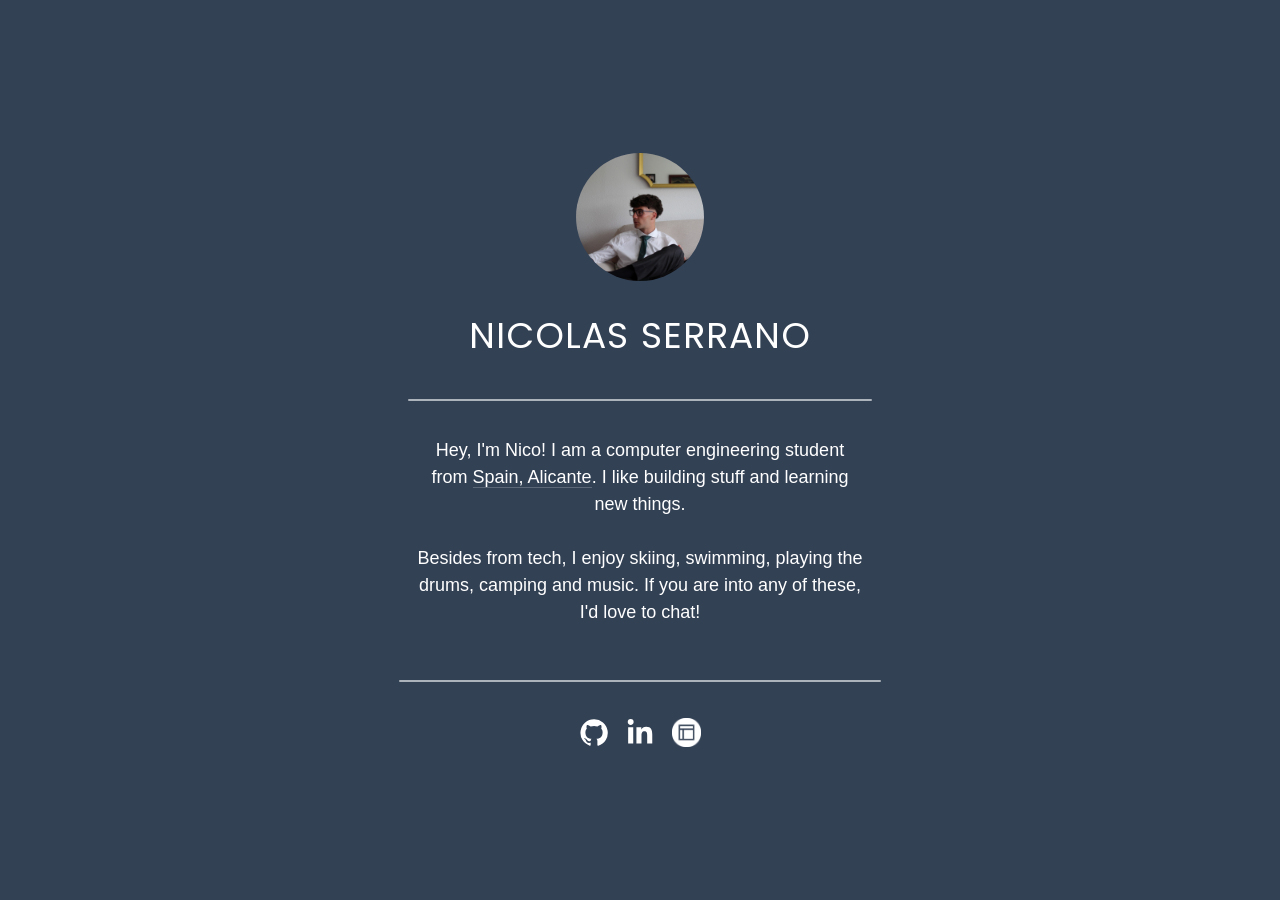
==== index.html @ 8ee0e2e5 "fixed icons" ====
<!DOCTYPE html>
<html lang="en">
    <head>
        <meta charset="UTF-8" />
        <meta name="viewport" content="width=device-width, initial-scale=1.0" />
        <meta name="description" content="Nicolas Serrano Portfolio Page" />
        <link rel="preconnect" href="https://fonts.googleapis.com">
        <link rel="preconnect" href="https://fonts.gstatic.com" crossorigin>
        <link href="https://fonts.googleapis.com/css2?family=Poppins:ital,wght@0,100;0,200;0,300;0,400;0,500;0,600;0,700;0,800;0,900;1,100;1,200;1,300;1,400;1,500;1,600;1,700;1,800;1,900&display=swap" rel="stylesheet">
        <link rel="stylesheet" href="styles.css" />
        <title>Nicolás Serrano García</title>
    </head>
    <body>
        <div id = "wrapper-base">
            <div id = "wrapper-main-body">
                <div id = "wrapper-photo">
                    <img class = "rounded" src="./Nicolas.png" alt = "Nicolas"/>
                </div>
                <div id = "wrapper-name">
                    <h1>NICOLAS SERRANO</h1>
                </div>
                <hr>
                <div id = "wrapper-about-me">
                    <div id = "about-me-1" class = "paragraph">
                        Hey, I'm Nico! I am a computer engineering student from <a class="location-link" target="_blank" href = "https://en.wikipedia.org/wiki/Alicante"> Spain, Alicante</a>. 
                        I like building stuff and learning new things.
                    </div>
                    <div id = "about-me-2" class = "paragraph">
                        Besides from tech, I enjoy skiing, swimming, playing the drums, camping and music. 
                        If you are into any of these, I'd love to chat!
                    </div>
                </div>
            </div>
            <hr>
            <div id="wrapper-socials">

                <!-- Github -->
                 <a href="https://github.com/NicolasSerranoGarcia" target="_blank" aria-label="GitHub" class = "icon">
                    <svg xmlns="http://www.w3.org/2000/svg" viewBox="0 0 24 24" width="28" height="27" fill="currentColor">
                    <path d="M12 .297a12 12 0 0 0-3.79 23.4c.6.11.82-.26.82-.58v-2.02c-3.34.73-4.04-1.61-4.04-1.61a3.18 3.18 0 0 0-1.33-1.74c-1.09-.75.08-.73.08-.73a2.52 2.52 0 0 1 1.84 1.24 2.55 2.55 0 0 0 3.48 1 2.55 2.55 0 0 1 .76-1.6c-2.67-.3-5.47-1.34-5.47-5.93a4.63 4.63 0 0 1 1.24-3.21 4.3 4.3 0 0 1 .12-3.17s1.01-.32 3.3 1.23a11.4 11.4 0 0 1 6 0c2.3-1.55 3.3-1.23 3.3-1.23a4.3 4.3 0 0 1 .12 3.17 4.63 4.63 0 0 1 1.24 3.21c0 4.6-2.81 5.63-5.48 5.93a2.86 2.86 0 0 1 .82 2.22v3.29c0 .32.21.7.82.58A12 12 0 0 0 12 .297Z"/>
                    </svg>
                </a>

                <!-- LinkedIn -->
                <a href="https://www.linkedin.com/in/nicol%C3%A1s-serrano-garc%C3%ADa-1a6a09276/" target="_blank" aria-label="LinkedIn" class = "icon">
                    <svg xmlns="http://www.w3.org/2000/svg" viewBox="0 0 448 512" width="28" height="28" fill="currentColor">
                    <path d="M100.28 448H7.4V148.9h92.88ZM53.79 108.1C24.09 108.1 0 83.5 0 53.8A53.79 53.79 0 0 1 107.58 53.8c0 29.7-24.09 54.3-53.79 54.3ZM447.9 448h-92.7V302.4c0-34.7-.7-79.2-48.2-79.2-48.3 0-55.7 37.7-55.7 76.7V448H158.5V148.9h89V191h1.3c12.4-23.5 42.7-48.2 87.9-48.2 94 0 111.3 61.9 111.3 142.3V448Z"/>
                    </svg>
                </a>

                <!-- DeskUp -->
                <a href="https://github.com/NicolasSerranoGarcia/DeskUp" target="_blank" aria-label="DeskUp" class = "icon">
                    <img id = "img-desk-up" src = "DeskUp-icon.png" viewBox="0 0 448 512" width="29" height="29" fill="currentColor"/>
                </a>
                </div>
            </div>
        </div>
    </body>
</html>
---- styles.css ----
/* Global */

*, ::before, ::after{
  box-sizing:border-box;
  margin:0;
  padding:0;
}

html {
  hanging-punctuation: first last;
  background-color: #334155;
  color: white;
  font-family: -apple-system, BlinkMacSystemFont, "Segoe UI", Roboto, sans-serif;
  font-size: clamp(15px, 1.2vw + 12px, 18px);
}

h1{
  font-family: "Poppins";
  font-weight: 400;
  font-style: normal;
  letter-spacing: 0.03em;
  font-size: clamp(1.25rem, 4.5vw + 0.45rem, 2rem);
  text-align: center;
}

body {
  min-height: 100svh;
  line-height: 1.5;
  -webkit-font-smoothing: antialiased;
  text-rendering: optimizeLegibility;

  display: flex;
  flex-direction: column;
  justify-content: center;
  align-items: center;

  padding: 1rem;
}

img, picture, svg, video, canvas {
  display: block;
  max-width: 100%;
  height: auto;
}

input, button, textarea, select { font: inherit; }
a, button { touch-action: manipulation; }

a:hover { color:l }

@media (prefers-reduced-motion: no-preference) {
  *{ scroll-behavior:smooth; }
}

/* Modifiers */

.rounded{ border-radius: 9999px; }

.paragraph{
  text-align: center;
  margin-bottom: 0.75rem;
  overflow-wrap: anywhere;
  word-break: break-word;
  text-wrap: pretty;
}

.orange{
    color: rgb(230, 128, 3);
}

.icon{ color: white; }

.icon:hover{
   filter: brightness(0) saturate(100%) invert(56%) sepia(88%) saturate(2882%) hue-rotate(11deg) brightness(97%) contrast(98%);
}

.location-link:hover{
  color: #939393;
  border-bottom-color: rgba(255,255,255,0.6);
}

.location-link{
    color: white;
    text-decoration: none; 
    border-bottom: 1px solid rgba(255,255,255,0.2);
    transition: border-color 0.3s ease, color 0.3s ease;

}

/* Main */

#wrapper-base,
#wrapper-main-body{
  width: min(100%, 500px);
  padding-inline: 0.5rem;
  height: auto;
  display: flex;
  flex-direction: column;
  align-items:center;
  justify-content: space-around;
  gap: 0.75rem;
  max-width: 500px;
}

#wrapper-photo{
  width: 128px;
  margin-bottom: 10px;
}

#wrapper-about-me{
  width: 100%;
  min-width: 0;
  height: auto;
  display:flex;
  flex-direction: column;
  align-items: center;
  justify-content: center;
  gap: 0.5rem;
  padding-inline: 0.25rem;
}

#wrapper-socials{
  margin-top: 0;
  width: auto;
  min-width: 0;
  height: auto;
  display:flex;
  flex-direction: row;
  justify-content: center;
  align-items: center;
  gap: 1rem;
}

#img-desk-up {
    transition: filter 0.3s ease;
    filter: brightness(0) invert(1);
}

hr {
  border: none;
  border-top: 2px solid #ffffff;
  border-radius: 999999px;
  margin: 1rem 0;
  width: 100%;
  max-width: 600px;
  opacity: 0.6;
}

@media (max-width: 420px) {
  h1{
    letter-spacing: 0.08em;
  }
  #wrapper-photo{ width: 112px; }
}

@media (min-width: 920px) {
  #wrapper-base,
  #wrapper-main-body{
    gap: 1rem;
  }
  .paragraph { margin-bottom: 1rem; }
}
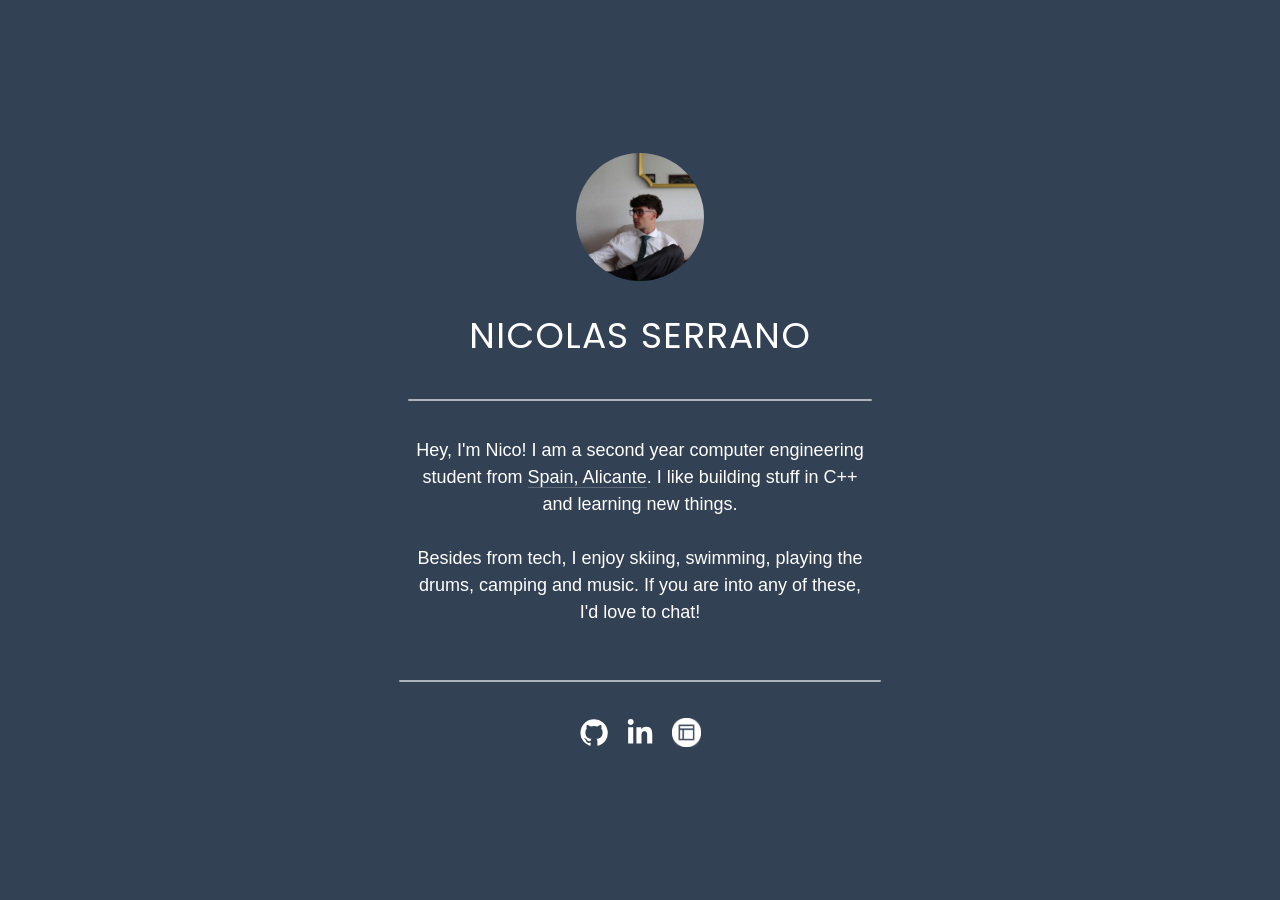
==== commit 73540be7: "Change about me" ====
--- a/index.html
+++ b/index.html
@@ -22,14 +22,17 @@
                 <hr>
                 <div id = "wrapper-about-me">
                     <div id = "about-me-1" class = "paragraph">
-                        Hey, I'm Nico! I am a computer engineering student from <a class="location-link" target="_blank" href = "https://en.wikipedia.org/wiki/Alicante"> Spain, Alicante</a>. 
-                        I like building stuff and learning new things.
+                        Hey, I'm Nico! I am a second year computer engineering student from <a class="location-link" target="_blank" href = "https://en.wikipedia.org/wiki/Alicante"> Spain, Alicante</a>. 
+                        I like building stuff in C++ and learning new things.
                     </div>
                     <div id = "about-me-2" class = "paragraph">
                         Besides from tech, I enjoy skiing, swimming, playing the drums, camping and music. 
                         If you are into any of these, I'd love to chat!
                     </div>
                 </div>
+                <!-- <div id = "wrapper-current-project">
+                    Currently building: <i id = "deskup" class="orange underline"><a class = "no-decoration" href = "https://github.com/NicolasSerranoGarcia/DeskUp">DeskUp</a></i>
+                </div> -->
             </div>
             <hr>
             <div id="wrapper-socials">
@@ -56,4 +59,5 @@
             </div>
         </div>
     </body>
-</html>+
+</html>
--- a/styles.css
+++ b/styles.css
@@ -54,7 +54,9 @@
 
 /* Modifiers */
 
-.rounded{ border-radius: 9999px; }
+.rounded{ 
+  border-radius: 9999px; 
+}
 
 .paragraph{
   text-align: center;
@@ -68,10 +70,21 @@
     color: rgb(230, 128, 3);
 }
 
-.icon{ color: white; }
+.no-decoration{
+  text-decoration: none;
+}
+
+.underline{
+  border-bottom: 1px solid grey;
+}
+
+.icon{ 
+  color: white; 
+}
 
 .icon:hover{
-   filter: brightness(0) saturate(100%) invert(56%) sepia(88%) saturate(2882%) hue-rotate(11deg) brightness(97%) contrast(98%);
+  transition: filter 0.4s ease;
+  filter: brightness(0) saturate(100%) invert(56%) sepia(88%) saturate(2882%) hue-rotate(11deg) brightness(97%) contrast(98%);
 }
 
 .location-link:hover{
@@ -136,6 +149,10 @@
     filter: brightness(0) invert(1);
 }
 
+/* #deskup > a{
+  color:inherit;
+} */
+
 hr {
   border: none;
   border-top: 2px solid #ffffff;
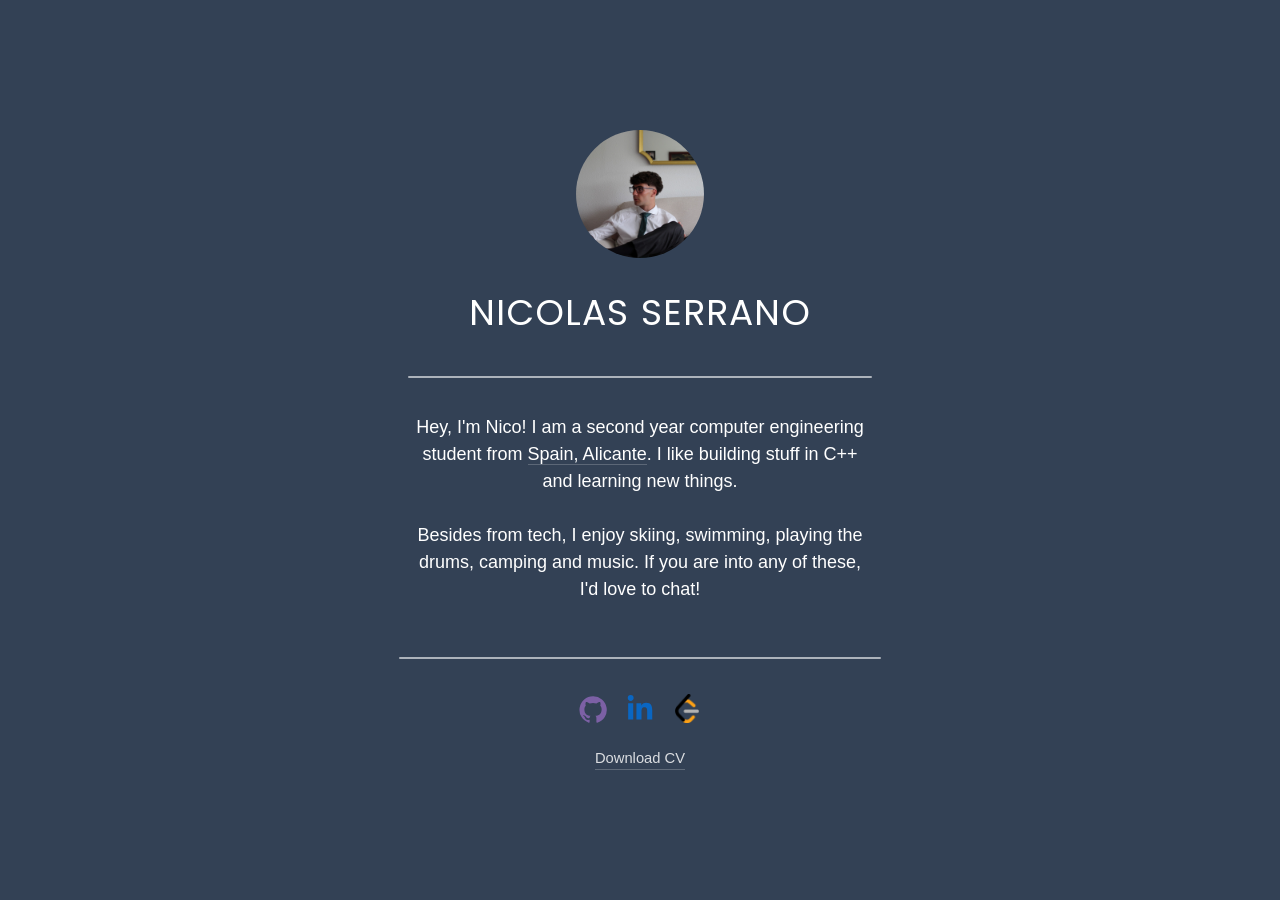
==== commit bbd27d63: "Add tech CV and include a download link. Also change leetcode for deskup" ====
--- a/index.html
+++ b/index.html
@@ -22,11 +22,11 @@
                 <hr>
                 <div id = "wrapper-about-me">
                     <div id = "about-me-1" class = "paragraph">
-                        Hey, I'm Nico! I am a second year computer engineering student from <a class="location-link" target="_blank" href = "https://en.wikipedia.org/wiki/Alicante"> Spain, Alicante</a>. 
+                        Hey, I'm Nico! I am a second year computer engineering student from <a class="location-link" target="_blank" href = "https://en.wikipedia.org/wiki/Alicante"> Spain, Alicante</a>.
                         I like building stuff in C++ and learning new things.
                     </div>
                     <div id = "about-me-2" class = "paragraph">
-                        Besides from tech, I enjoy skiing, swimming, playing the drums, camping and music. 
+                        Besides from tech, I enjoy skiing, swimming, playing the drums, camping and music.
                         If you are into any of these, I'd love to chat!
                     </div>
                 </div>
@@ -36,26 +36,31 @@
             </div>
             <hr>
             <div id="wrapper-socials">
+                <div id="wrapper-social-icons">
 
                 <!-- Github -->
-                 <a href="https://github.com/NicolasSerranoGarcia" target="_blank" aria-label="GitHub" class = "icon">
+                 <a href="https://github.com/NicolasSerranoGarcia" target="_blank" aria-label="GitHub" class = "icon github-icon">
                     <svg xmlns="http://www.w3.org/2000/svg" viewBox="0 0 24 24" width="28" height="27" fill="currentColor">
                     <path d="M12 .297a12 12 0 0 0-3.79 23.4c.6.11.82-.26.82-.58v-2.02c-3.34.73-4.04-1.61-4.04-1.61a3.18 3.18 0 0 0-1.33-1.74c-1.09-.75.08-.73.08-.73a2.52 2.52 0 0 1 1.84 1.24 2.55 2.55 0 0 0 3.48 1 2.55 2.55 0 0 1 .76-1.6c-2.67-.3-5.47-1.34-5.47-5.93a4.63 4.63 0 0 1 1.24-3.21 4.3 4.3 0 0 1 .12-3.17s1.01-.32 3.3 1.23a11.4 11.4 0 0 1 6 0c2.3-1.55 3.3-1.23 3.3-1.23a4.3 4.3 0 0 1 .12 3.17 4.63 4.63 0 0 1 1.24 3.21c0 4.6-2.81 5.63-5.48 5.93a2.86 2.86 0 0 1 .82 2.22v3.29c0 .32.21.7.82.58A12 12 0 0 0 12 .297Z"/>
                     </svg>
                 </a>
 
                 <!-- LinkedIn -->
-                <a href="https://www.linkedin.com/in/nicol%C3%A1s-serrano-garc%C3%ADa-1a6a09276/" target="_blank" aria-label="LinkedIn" class = "icon">
+                <a href="https://www.linkedin.com/in/nicol%C3%A1s-serrano-garc%C3%ADa-1a6a09276/" target="_blank" aria-label="LinkedIn" class = "icon linkedin-icon">
                     <svg xmlns="http://www.w3.org/2000/svg" viewBox="0 0 448 512" width="28" height="28" fill="currentColor">
                     <path d="M100.28 448H7.4V148.9h92.88ZM53.79 108.1C24.09 108.1 0 83.5 0 53.8A53.79 53.79 0 0 1 107.58 53.8c0 29.7-24.09 54.3-53.79 54.3ZM447.9 448h-92.7V302.4c0-34.7-.7-79.2-48.2-79.2-48.3 0-55.7 37.7-55.7 76.7V448H158.5V148.9h89V191h1.3c12.4-23.5 42.7-48.2 87.9-48.2 94 0 111.3 61.9 111.3 142.3V448Z"/>
                     </svg>
                 </a>
 
-                <!-- DeskUp -->
-                <a href="https://github.com/NicolasSerranoGarcia/DeskUp" target="_blank" aria-label="DeskUp" class = "icon">
-                    <img id = "img-desk-up" src = "DeskUp-icon.png" viewBox="0 0 448 512" width="29" height="29" fill="currentColor"/>
+                <!-- LeetCode -->
+                <a href="https://leetcode.com/u/NicolasSerrano/" target="_blank" rel="noopener" aria-label="LeetCode" class = "icon leetcode-icon">
+                    <img src="leetcode-icon.png" alt="" width="27" height="31"/>
                 </a>
                 </div>
+
+                <a href="NicolasSerrano_CV.pdf" download class="cv-download">
+                    Download CV
+                </a>
             </div>
         </div>
     </body>
--- a/styles.css
+++ b/styles.css
@@ -54,8 +54,8 @@
 
 /* Modifiers */
 
-.rounded{ 
-  border-radius: 9999px; 
+.rounded{
+  border-radius: 9999px;
 }
 
 .paragraph{
@@ -78,13 +78,49 @@
   border-bottom: 1px solid grey;
 }
 
-.icon{ 
-  color: white; 
+.icon{
+  width: 29px;
+  height: 29px;
+  color: white;
+  display: inline-flex;
+  align-items: center;
+  justify-content: center;
+  transition: transform 0.2s ease, opacity 0.2s ease;
 }
 
 .icon:hover{
-  transition: filter 0.4s ease;
-  filter: brightness(0) saturate(100%) invert(56%) sepia(88%) saturate(2882%) hue-rotate(11deg) brightness(97%) contrast(98%);
+  opacity: 0.72;
+  transform: translateY(-2px);
+}
+
+.github-icon{
+  color: #7c60a5;
+}
+
+.linkedin-icon{
+  color: #0a66c2;
+}
+
+.leetcode-icon img{
+  width: 24px;
+  height: 29px;
+  object-fit: contain;
+  transform: translateY(-1px);
+}
+
+.cv-download{
+  margin-top: 13px;
+  color: rgba(255,255,255,0.82);
+  font-size: 0.82rem;
+  font-weight: 500;
+  text-decoration: none;
+  border-bottom: 1px solid rgba(255,255,255,0.22);
+  transition: color 0.2s ease, border-color 0.2s ease;
+}
+
+.cv-download:hover{
+  color: #848d8d;
+  border-bottom-color: #848d8d;
 }
 
 .location-link:hover{
@@ -94,7 +130,7 @@
 
 .location-link{
     color: white;
-    text-decoration: none; 
+    text-decoration: none;
     border-bottom: 1px solid rgba(255,255,255,0.2);
     transition: border-color 0.3s ease, color 0.3s ease;
 
@@ -138,15 +174,18 @@
   min-width: 0;
   height: auto;
   display:flex;
+  flex-direction: column;
+  justify-content: center;
+  align-items: center;
+  gap: 0.55rem;
+}
+
+#wrapper-social-icons{
+  display: flex;
   flex-direction: row;
-  justify-content: center;
-  align-items: center;
+  align-items: center;
+  justify-content: center;
   gap: 1rem;
-}
-
-#img-desk-up {
-    transition: filter 0.3s ease;
-    filter: brightness(0) invert(1);
 }
 
 /* #deskup > a{
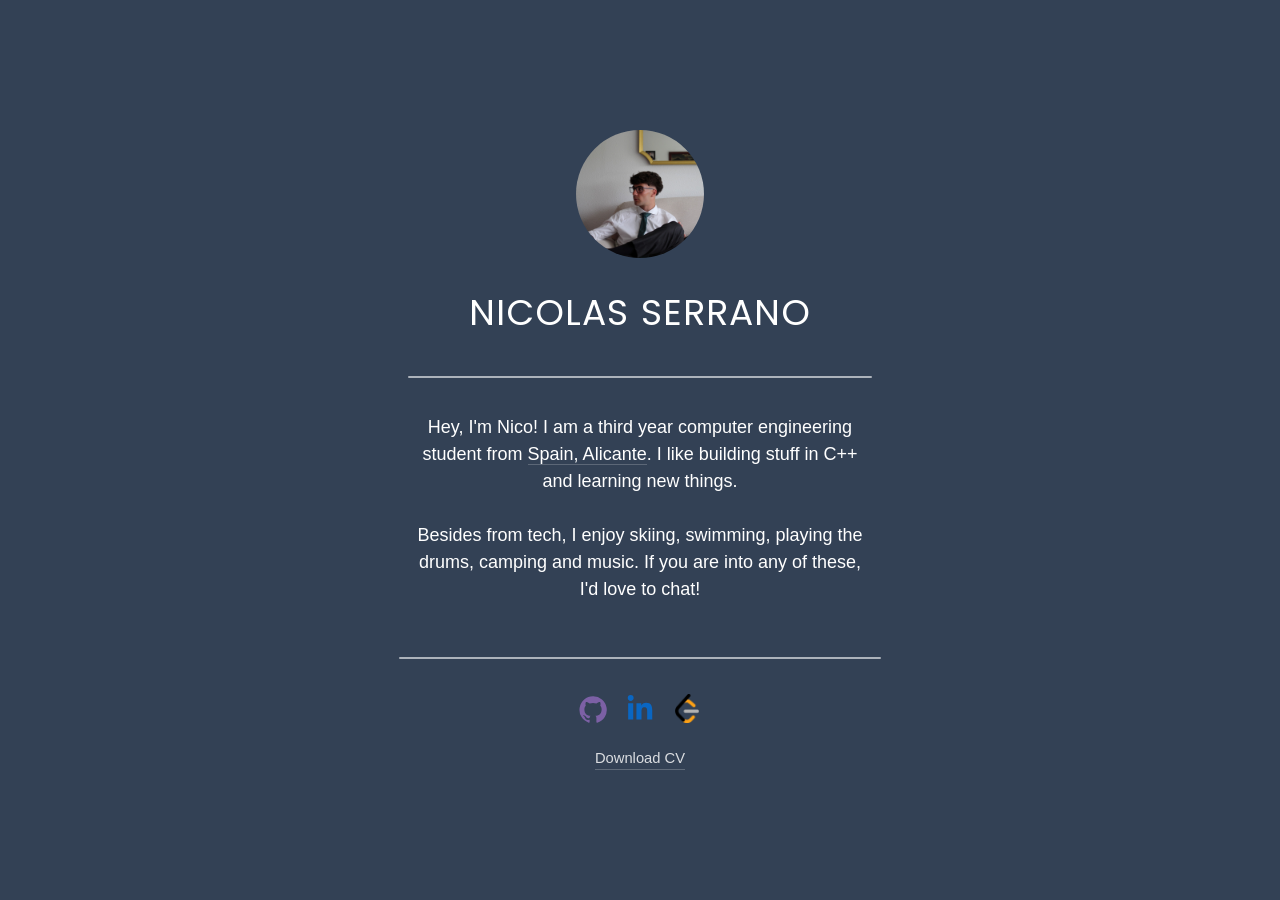
==== commit 1205865d: "Update index.html" ====
--- a/index.html
+++ b/index.html
@@ -6,6 +6,7 @@
         <meta name="description" content="Nicolas Serrano Portfolio Page" />
         <link rel="preconnect" href="https://fonts.googleapis.com">
         <link rel="preconnect" href="https://fonts.gstatic.com" crossorigin>
+        <link rel="icon" href="/Nicolas.png" type="image/png">
         <link href="https://fonts.googleapis.com/css2?family=Poppins:ital,wght@0,100;0,200;0,300;0,400;0,500;0,600;0,700;0,800;0,900;1,100;1,200;1,300;1,400;1,500;1,600;1,700;1,800;1,900&display=swap" rel="stylesheet">
         <link rel="stylesheet" href="styles.css" />
         <title>Nicolás Serrano García</title>
@@ -22,7 +23,7 @@
                 <hr>
                 <div id = "wrapper-about-me">
                     <div id = "about-me-1" class = "paragraph">
-                        Hey, I'm Nico! I am a second year computer engineering student from <a class="location-link" target="_blank" href = "https://en.wikipedia.org/wiki/Alicante"> Spain, Alicante</a>.
+                        Hey, I'm Nico! I am a third year computer engineering student from <a class="location-link" target="_blank" href = "https://en.wikipedia.org/wiki/Alicante"> Spain, Alicante</a>.
                         I like building stuff in C++ and learning new things.
                     </div>
                     <div id = "about-me-2" class = "paragraph">
@@ -63,6 +64,9 @@
                 </a>
             </div>
         </div>
+        <script>
+          window.va = window.va || function () { (window.vaq = window.vaq || []).push(arguments); };
+        </script>
+        <script defer src="/_vercel/insights/script.js"></script>
     </body>
-
 </html>
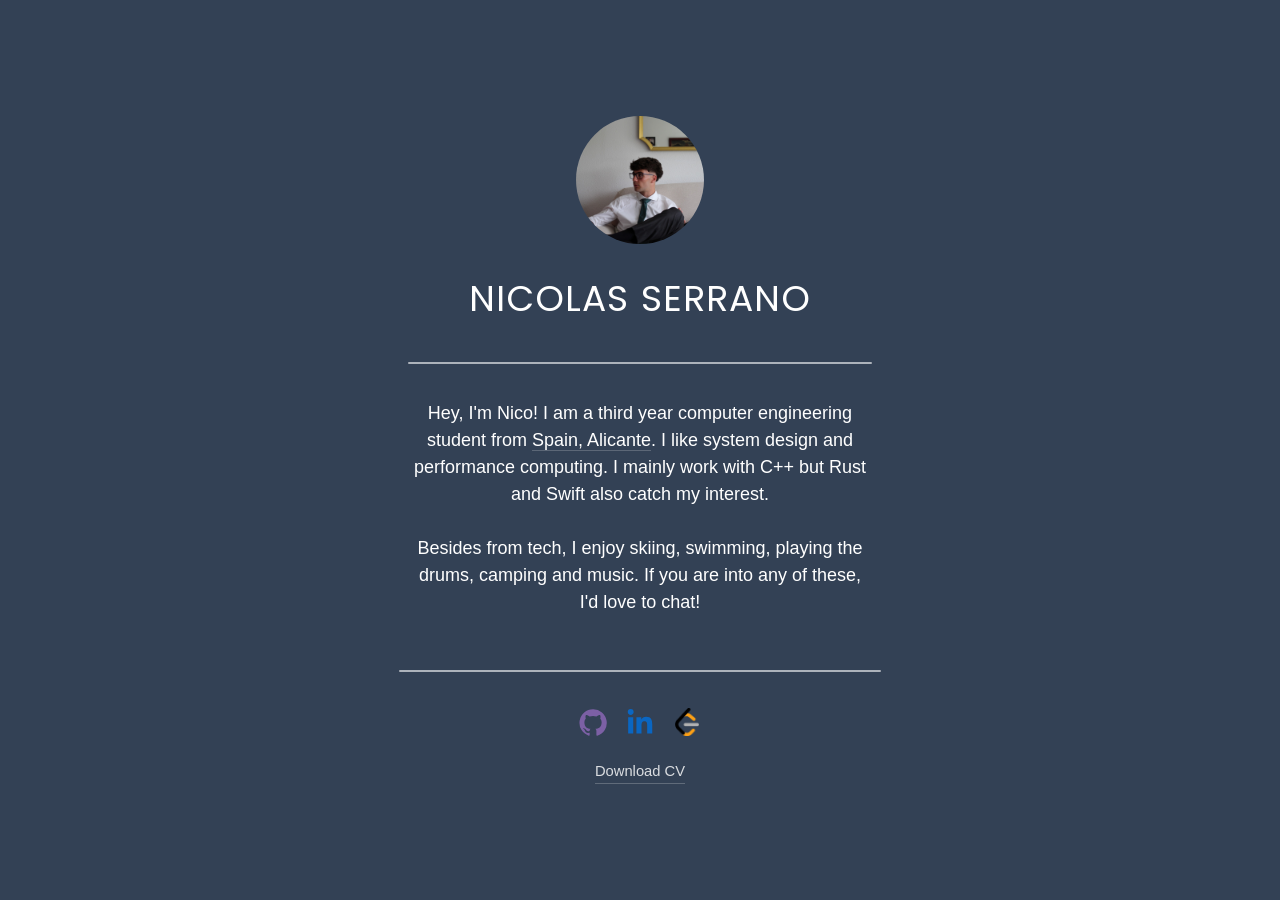
==== commit 79257eeb: "Update index.html" ====
--- a/index.html
+++ b/index.html
@@ -24,7 +24,7 @@
                 <div id = "wrapper-about-me">
                     <div id = "about-me-1" class = "paragraph">
                         Hey, I'm Nico! I am a third year computer engineering student from <a class="location-link" target="_blank" href = "https://en.wikipedia.org/wiki/Alicante"> Spain, Alicante</a>.
-                        I like building stuff in C++ and learning new things.
+                        I like system design and performance computing. I mainly work with C++ but Rust and Swift also catch my interest.
                     </div>
                     <div id = "about-me-2" class = "paragraph">
                         Besides from tech, I enjoy skiing, swimming, playing the drums, camping and music.
